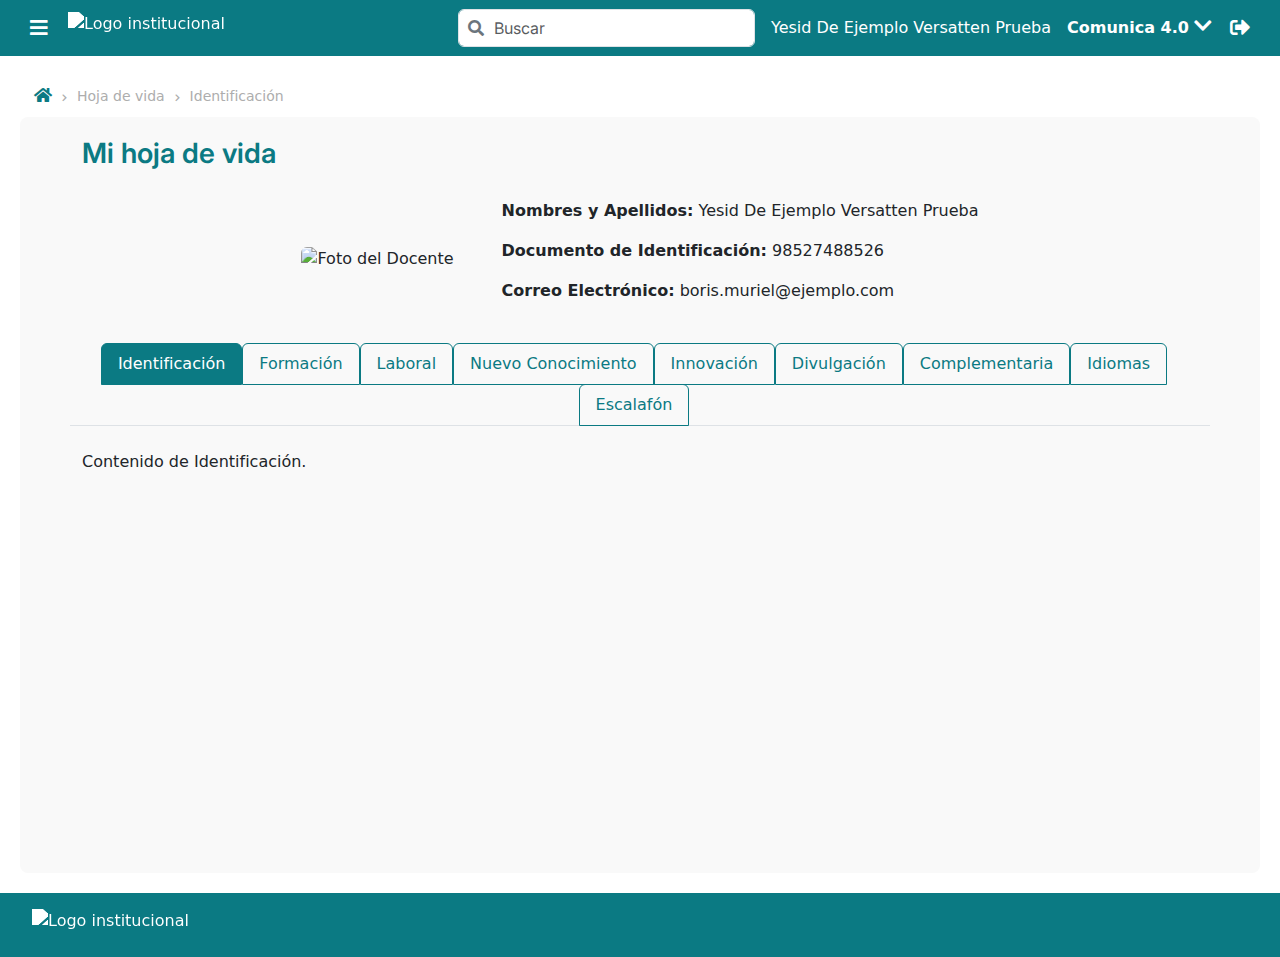
==== index.html @ 185988d2 "escalafon ejemplo" ====
<!DOCTYPE html>
<html lang="es">

<head>
  <meta charset="UTF-8">
  <link rel="icon" type="image/x-icon" id="fav-icon"
    href="https://eiadigital.eia.edu.co/sao/images/logos/eia/favicon.ico">
  <meta name="viewport" content="width=device-width, initial-scale=1.0">
  <title>Categorías del Proyecto</title>
  <link href="https://cdn.jsdelivr.net/npm/bootstrap@5.3.0/dist/css/bootstrap.min.css" rel="stylesheet">
  <link href="https://cdnjs.cloudflare.com/ajax/libs/bootstrap-icons/1.9.1/font/bootstrap-icons.min.css"
    rel="stylesheet">
  <link rel="stylesheet" href="https://use.fontawesome.com/releases/v5.12.1/css/all.css" crossorigin="anonymous">
  <link rel="preconnect" href="https://fonts.googleapis.com">
  <link rel="preconnect" href="https://fonts.gstatic.com" crossorigin>
  <link
    href="https://fonts.googleapis.com/css2?family=Inter:ital,opsz,wght@0,14..32,100..900;1,14..32,100..900&display=swap"
    rel="stylesheet">
  <link rel="stylesheet" href="styles/styles.css">
  <script src="https://cdnjs.cloudflare.com/ajax/libs/jquery/3.6.0/jquery.min.js"></script>
  <script src="https://cdn.jsdelivr.net/npm/@popperjs/core@2.9.2/dist/umd/popper.min.js"></script>
</head>

<body>

  <div class="edu-nav-bar">
    <div class="nav-bar">
      <div class="d-flex flex-row">
        <button class="btn-icon"><i class="fas fa-bars"></i></button>
        <img alt="Logo institucional" class="edu-image" src="https://eiadigital.eia.edu.co/cas/images/logos/eia/logoLogin.png">
      </div>
      <div class="d-flex flex-row align-items-center">
        <div class="mb-4 input-icon">
          <i class="fas fa-search"></i>
          <input type="text" class="form-control" placeholder="Buscar">
        </div>
        <p class="mx-2 my-auto"> Yesid De Ejemplo Versatten Prueba </p>
        <div class="mx-2 dropdown plataforms">
          <button data-bs-toggle="dropdown" aria-expanded="false" class="">
            <span style="font-weight: 600;">Comunica 4.0</span>
            <i class="fas fa-chevron-down"></i>
          </button>
          <ul class="dropdown-menu">
            <li><a class="dropdown-item" href="#"> Comunica </a></li>
            <li><a class="dropdown-item active" href="#"> Comunica 4.0 </a></li>
            <li><a class="dropdown-item" href="#">Siempre </a></li>
          </ul>
        </div>
        <button class="btn-icon btn-log-out"><i class="fas fa-sign-out-alt mt-0.5rem"></i></button>
      </div>
    </div>
  </div>

  <div class="page">
    <div class="edu-breadcrumbs">
      <ul>
        <li>
          <a href="#"><i class="fas fa-home"></i></a>
          <i class="separator fas fa-chevron-right"></i>
        </li>
        <li>
          <p>Hoja de vida</p>
          <i class="separator fas fa-chevron-right"></i>
        </li>
        <li>
          <p id="current-page">Identificación</p>
        </li>
      </ul>
    </div>

    <div class="edu-container">
      <div class="container">
        <div class="row mb-4">
          <div class="col-12">
            <section>
              <h3 class="page-title">Mi hoja de vida</h3>
            </section>
          </div>
        </div>

        <div class="row">
          <div class="d-flex align-items-center justify-content-center mb-4">
            <div class="me-5" style="margin-right: 80px;">
              <img src="https://www.w3schools.com/w3images/avatar2.png" alt="Foto del Docente" class="img-fluid rounded"
                style="width: 150px; height: 150px;">
            </div>
            <div>
              <p><strong>Nombres y Apellidos:</strong> Yesid De Ejemplo Versatten Prueba</p>
              <p><strong>Documento de Identificación:</strong> 98527488526</p>
              <p><strong>Correo Electrónico:</strong> boris.muriel@ejemplo.com</p>
            </div>
          </div>
        </div>

        <div class="row">
          <!-- Tabs Navigation with custom styles -->
          <ul class="nav nav-tabs mb-4" id="myTab" role="tablist">
            <li class="nav-item">
              <a class="nav-link active" id="identificacion-tab" data-bs-toggle="tab" href="#identificacion" role="tab"
                aria-controls="identificacion" aria-selected="false">Identificación</a>
            </li>
            <li class="nav-item">
              <a class="nav-link" id="formacion-tab" data-bs-toggle="tab" href="#formacion" role="tab"
                aria-controls="formacion" aria-selected="false">Formación</a>
            </li>
            <li class="nav-item">
              <a class="nav-link" id="laboral-tab" data-bs-toggle="tab" href="#laboral" role="tab"
                aria-controls="laboral" aria-selected="false">Laboral</a>
            </li>
            <li class="nav-item">
              <a class="nav-link" id="nuevo-conocimiento-tab" data-bs-toggle="tab" href="#nuevo-conocimiento" role="tab"
                aria-controls="nuevo-conocimiento" aria-selected="false">Nuevo Conocimiento</a>
            </li>
            <li class="nav-item">
              <a class="nav-link" id="innovacion-tab" data-bs-toggle="tab" href="#innovacion" role="tab"
                aria-controls="innovacion" aria-selected="false">Innovación</a>
            </li>
            <li class="nav-item">
              <a class="nav-link" id="divulgacion-tab" data-bs-toggle="tab" href="#divulgacion" role="tab"
                aria-controls="divulgacion" aria-selected="false">Divulgación</a>
            </li>
            <li class="nav-item">
              <a class="nav-link" id="complementaria-tab" data-bs-toggle="tab" href="#complementaria" role="tab"
                aria-controls="complementaria" aria-selected="false">Complementaria</a>
            </li>
            <li class="nav-item">
              <a class="nav-link" id="idiomas-tab" data-bs-toggle="tab" href="#idiomas" role="tab"
                aria-controls="idiomas" aria-selected="false">Idiomas</a>
            </li>
            <li class="nav-item">
              <a class="nav-link" id="escalafon-tab" data-bs-toggle="tab" href="#escalafon" role="tab"
                aria-controls="escalafon" aria-selected="false">Escalafón</a>
            </li>
          </ul>

          <!-- Tab Content -->
          <div class="tab-content" id="myTabContent">
            <div class="tab-pane fade show active" id="identificacion" role="tabpanel"
              aria-labelledby="identificacion-tab">
              <p>Contenido de Identificación.</p>
            </div>

            <div class="tab-pane fade" id="formacion" role="tabpanel" aria-labelledby="formacion-tab">
              <div id="formacionContent"></div>
            </div>

            <div class="tab-pane fade" id="laboral" role="tabpanel" aria-labelledby="laboral-tab">
              <p>Contenido Laboral.</p>
            </div>

            <div class="tab-pane fade" id="nuevo-conocimiento" role="tabpanel" aria-labelledby="nuevo-conocimiento-tab">
              <div id="nuevoConocimientoContent"></div>
            </div>

            <div class="tab-pane fade" id="innovacion" role="tabpanel" aria-labelledby="innovacion-tab">
              <div id="innovacionContent"></div>
            </div>

            <div class="tab-pane fade" id="divulgacion" role="tabpanel" aria-labelledby="divulgacion-tab">
              <div id="divulgacionContent"></div>
            </div>

            <div class="tab-pane fade" id="complementaria" role="tabpanel" aria-labelledby="complementaria-tab">
              <p>Contenido Complementario.</p>
            </div>

            <div class="tab-pane fade" id="idiomas" role="tabpanel" aria-labelledby="idiomas-tab">
              <p>Contenido de Idiomas.</p>
            </div>

            <div class="tab-pane fade" id="escalafon" role="tabpanel" aria-labelledby="escalafon-tab">
              <div id="escalafonContent"></div>
            </div>
          </div>
        </div>
      </div>
    </div>
  </div>

  <div class="edu-footer"><img alt="Logo institucional" class="edu-image"
      src="https://eiadigital.eia.edu.co/cas/images/logos/eia/logoLogin.png"></div>

  <script src="https://cdn.jsdelivr.net/npm/bootstrap@5.3.0/dist/js/bootstrap.bundle.min.js"></script>
  <script type="module" src="scripts/innovaccion.js"></script>
  <script type="module" src="scripts/formacion.js"></script>
  <script type="module" src="scripts/divulgacion.js"></script>
  <script type="module" src="scripts/nuevoConocimiento.js"></script>
  <script src="scripts/escalafon.js"></script>
  <script src="scripts/index.js"></script>
</body>

</html>
---- styles/styles.css ----
/* native styles */
html,
body {
  height: 100%;
  margin: 0;
}

body {
  display: flex;
  flex-direction: column;
}

button {
  outline: unset;
  background: unset;
  border: unset;
  padding: unset;
  text-align: unset;
}

img {
  overflow-clip-margin: content-box;
  overflow: clip;
}

table {
  width: 100%;
  border-collapse: collapse;
  border-radius: 10%;
}

thead tr th {
  background-color: #0B7A83 !important;
  position: relative;
  color: #f9f9f9 !important;
  padding: .5rem 1rem !important;
  box-sizing: border-box;
  text-align: center;
  vertical-align: middle;
}

tbody, td, tfoot, th, thead, tr {
  border-style: none;
}

th,
td {
  box-sizing: border-box;
  vertical-align: middle;
}

i {
  font-size: 20px;
}

/* native styles */

/* general styles */
.pointer {
  cursor: pointer;
}

.edu-btn-primary {
  background-color: #0B7A83;
  color: white;
}

.table-container {
  width: 100%;
  overflow-x: auto;
  border-radius: 10px;
  box-shadow: 1px 1px 2px rgba(0, 0, 0, 0.2);
}

.nav-link.active {
  background-color: #0B7A83 !important;
  color: white !important;
}

.nav-link {
  border-color: #0B7A83 !important;
  color: #0B7A83 !important;
}

/* general styles */

/* navbar styles */
.edu-image {
  filter: brightness(0) saturate(100%) invert(1);
}

.edu-nav-bar .nav-bar img {
  height: 2rem;
  padding: 0 .625rem;
}

.edu-nav-bar .nav-bar {
  display: flex;
  max-height: 3.5rem;
  justify-content: space-between;
  padding: .75rem 1.25rem;
}

.nav-bar i,
.nav-bar span,
.nav-bar p {
  color: white;
}

.input-icon {
  position: relative;
  margin: 0 .5rem !important;
}

.input-icon input {
  font-family: "Inter", serif !important;
  color: #6c757d;
  padding-left: 35px;
}

.input-icon i {
  font-size: 16px;
  position: absolute;
  left: 10px;
  top: 50%;
  transform: translateY(-50%);
  color: #6c757d;
}

.edu-nav-bar {
  background-color: #0B7A83;
}

@media (max-width: 920px) {
  .input-icon {
    display: none;
  }
}

/* navbar styles */

.page-title {
  margin-bottom: .25rem;
  font-weight: 600;
  font-size: 1.75rem;
  color: #0B7A83;
  font-family: "Inter", serif !important;
}

.edu-breadcrumbs {
  width: 100%;
  display: flex;
  margin: .625rem 0;
}

.edu-breadcrumbs i {
  font-size: 16px;
}

.edu-breadcrumbs ul {
  display: flex;
  justify-content: center;
  align-items: center;
  flex-wrap: wrap;
  margin: 0;
  padding: 0 .875rem;
}

.edu-breadcrumbs ul li {
  display: flex;
  justify-content: center;
  align-items: center;
  list-style: none;
  flex-wrap: nowrap;
}

.edu-breadcrumbs ul li a {
  color: #0B7A83;
  text-decoration: none;
  font-size: .875rem;
}

.edu-breadcrumbs ul li .separator {
  color: #adadad;
  margin: .125rem .625rem 0;
  font-size: .5rem;
}

.edu-breadcrumbs ul li p {
  color: #adadad;
  font-size: .875rem;
  margin: 0;
}

.edu-container {
  padding: 1.25rem;
  background-color: #f9f9f9;
  border-radius: .5rem;
  min-height: 84vh;
  height: 100%;
}

.page {
  display: flex;
  flex-direction: column;
  flex-grow: 1;
  min-width: 0;
  padding: 1.25rem;
}

h5.subtitulo {
  color: #0B7A83;
  font-weight: 700;
  font-size: 18px;
}

.nav {
  justify-content: center;
}

.btn-icon {
  padding: 0 .625rem;
  font-size: 1.25rem;
}

/* footer styles */
.edu-footer {
  display: flex;
  justify-content: space-between;
  width: 100%;
  background-color: #0B7A83;
  padding: 1rem 2rem;
  margin-top: auto;

  img {
    height: 2rem;
  }
}
/* footer styles */

/* Escalafon styles */
.accordion-button {
  color: #0B7A83 !important;
  padding: 0.5rem 1.25rem !important;
}

.accordion-item {
  margin: 0.5rem 0rem !important;
}

.accordion-button.collapsed {
  background-color: #ececec;
}

.accordion-button:focus {
  border-color: #0B7A83 !important;
  box-shadow: 0 0 0.25rem rgba(13, 110, 253, 0.25);
}

.accordion-button:not(.collapsed) {
  color: #0B7A83 !important;
  background-color: color-mix(in srgb, #0B7A83, white 80%) !important;
}

.accordion-button:not(.collapsed)::after {
  fill: #0B7A83;
}

.edu-statistic {
  width: 184px;
  display: block;
  position: relative;
  background: white;
  padding: 3.5rem;
  border-radius: .375rem;
  box-shadow: 0 .063rem .25rem .063rem #00000026;

  img {
    pointer-events: none;
    position: absolute;
    bottom: -.063rem;
    left: 0;
    width: 100%;
  }

  .info {
    position: absolute;
    top: 1rem;
    left: 0.625rem;
    color: #0B7A83;

    .name,
    .value {
      width: 11rem;
      white-space: nowrap;
      overflow: hidden;
      text-overflow: ellipsis;
    }

    .value {
      font-size: 1.5rem;
      margin-top: -0.5rem;
      font-weight: bold;
    }
  }
}

.pagination-container {
  display: flex;
  flex-direction: row;
  justify-content: end;
}

.active>.page-link, .page-link.active {
  color: #f9f9f9 !important;
  background-color: #0B7A83 !important;
  border-color: #0B7A83 !important;
}

.page-link {
  color: #0B7A83 !important;
}
/* Escalafon styles */
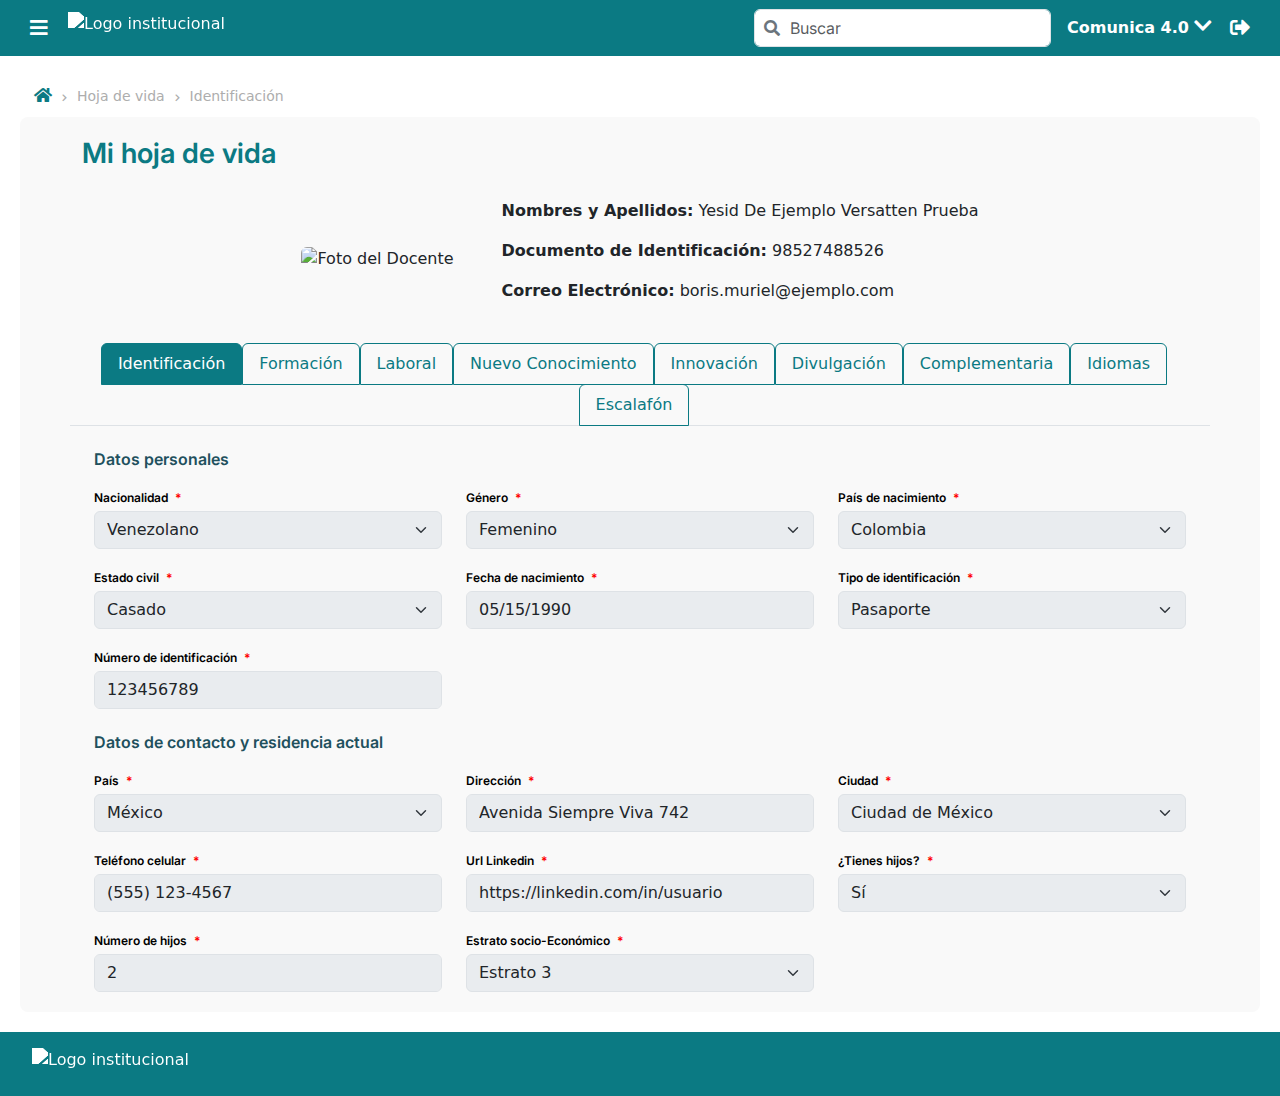
==== commit 887ae317: "imcremento hoja de vida en escalfon" ====
--- a/index.html
+++ b/index.html
@@ -19,6 +19,8 @@
   <link rel="stylesheet" href="styles/styles.css">
   <script src="https://cdnjs.cloudflare.com/ajax/libs/jquery/3.6.0/jquery.min.js"></script>
   <script src="https://cdn.jsdelivr.net/npm/@popperjs/core@2.9.2/dist/umd/popper.min.js"></script>
+  <script src="https://cdn.jsdelivr.net/npm/quill@2.0.3/dist/quill.js"></script>
+  <link href="https://cdn.jsdelivr.net/npm/quill@2.0.3/dist/quill.snow.css" rel="stylesheet">
 </head>
 
 <body>
@@ -34,7 +36,6 @@
           <i class="fas fa-search"></i>
           <input type="text" class="form-control" placeholder="Buscar">
         </div>
-        <p class="mx-2 my-auto"> Yesid De Ejemplo Versatten Prueba </p>
         <div class="mx-2 dropdown plataforms">
           <button data-bs-toggle="dropdown" aria-expanded="false" class="">
             <span style="font-weight: 600;">Comunica 4.0</span>
@@ -137,7 +138,7 @@
           <div class="tab-content" id="myTabContent">
             <div class="tab-pane fade show active" id="identificacion" role="tabpanel"
               aria-labelledby="identificacion-tab">
-              <p>Contenido de Identificación.</p>
+              <div id="identificacionContent"></div>
             </div>
 
             <div class="tab-pane fade" id="formacion" role="tabpanel" aria-labelledby="formacion-tab">
@@ -145,7 +146,7 @@
             </div>
 
             <div class="tab-pane fade" id="laboral" role="tabpanel" aria-labelledby="laboral-tab">
-              <p>Contenido Laboral.</p>
+              <div id="laboralContent"></div>
             </div>
 
             <div class="tab-pane fade" id="nuevo-conocimiento" role="tabpanel" aria-labelledby="nuevo-conocimiento-tab">
@@ -161,11 +162,11 @@
             </div>
 
             <div class="tab-pane fade" id="complementaria" role="tabpanel" aria-labelledby="complementaria-tab">
-              <p>Contenido Complementario.</p>
+              <div id="complementariaContent"></div>
             </div>
 
             <div class="tab-pane fade" id="idiomas" role="tabpanel" aria-labelledby="idiomas-tab">
-              <p>Contenido de Idiomas.</p>
+              <div id="idiomasContent"></div>
             </div>
 
             <div class="tab-pane fade" id="escalafon" role="tabpanel" aria-labelledby="escalafon-tab">
@@ -182,6 +183,10 @@
 
   <script src="https://cdn.jsdelivr.net/npm/bootstrap@5.3.0/dist/js/bootstrap.bundle.min.js"></script>
   <script type="module" src="scripts/innovaccion.js"></script>
+  <script src="scripts/identificacion.js"></script>
+  <script src="scripts/laboral.js"></script>
+  <script src="scripts/complementaria.js"></script>
+  <script src="scripts/idiomas.js"></script>
   <script type="module" src="scripts/formacion.js"></script>
   <script type="module" src="scripts/divulgacion.js"></script>
   <script type="module" src="scripts/nuevoConocimiento.js"></script>
--- a/styles/styles.css
+++ b/styles/styles.css
@@ -52,7 +52,6 @@
 i {
   font-size: 20px;
 }
-
 /* native styles */
 
 /* general styles */
@@ -62,6 +61,11 @@
 
 .edu-btn-primary {
   background-color: #0B7A83;
+  color: white;
+}
+
+.edu-btn-error {
+  background-color: #dc3545;
   color: white;
 }
 
@@ -138,6 +142,44 @@
 }
 
 /* navbar styles */
+
+/* identity styles */
+.edu-mandatory {
+  color: red;
+  font-weight: 600;
+  font-size: 12px;
+}
+
+.edu-label {
+  font-family: "Inter", serif !important;
+  color: black;
+  font-weight: 600;
+  font-size: 12px;
+  margin-bottom: 4px !important;
+}
+
+.edu-section-text {
+  color: #21505D;
+  font-family: "Inter", serif !important;
+  font-size: 16px;
+  font-weight: 600;
+  line-height: 19.2px;
+  text-underline-position: from-font;
+  text-decoration-skip-ink: none;
+  margin-bottom: 0px !important;
+}
+
+.ql-toolbar, .ql-container {
+  background: white;
+}
+
+.checkbox-style {
+  height: 100%;
+  display: flex;
+  flex-direction: row;
+  align-items: center;
+}
+/* identity styles */
 
 .page-title {
   margin-bottom: .25rem;
